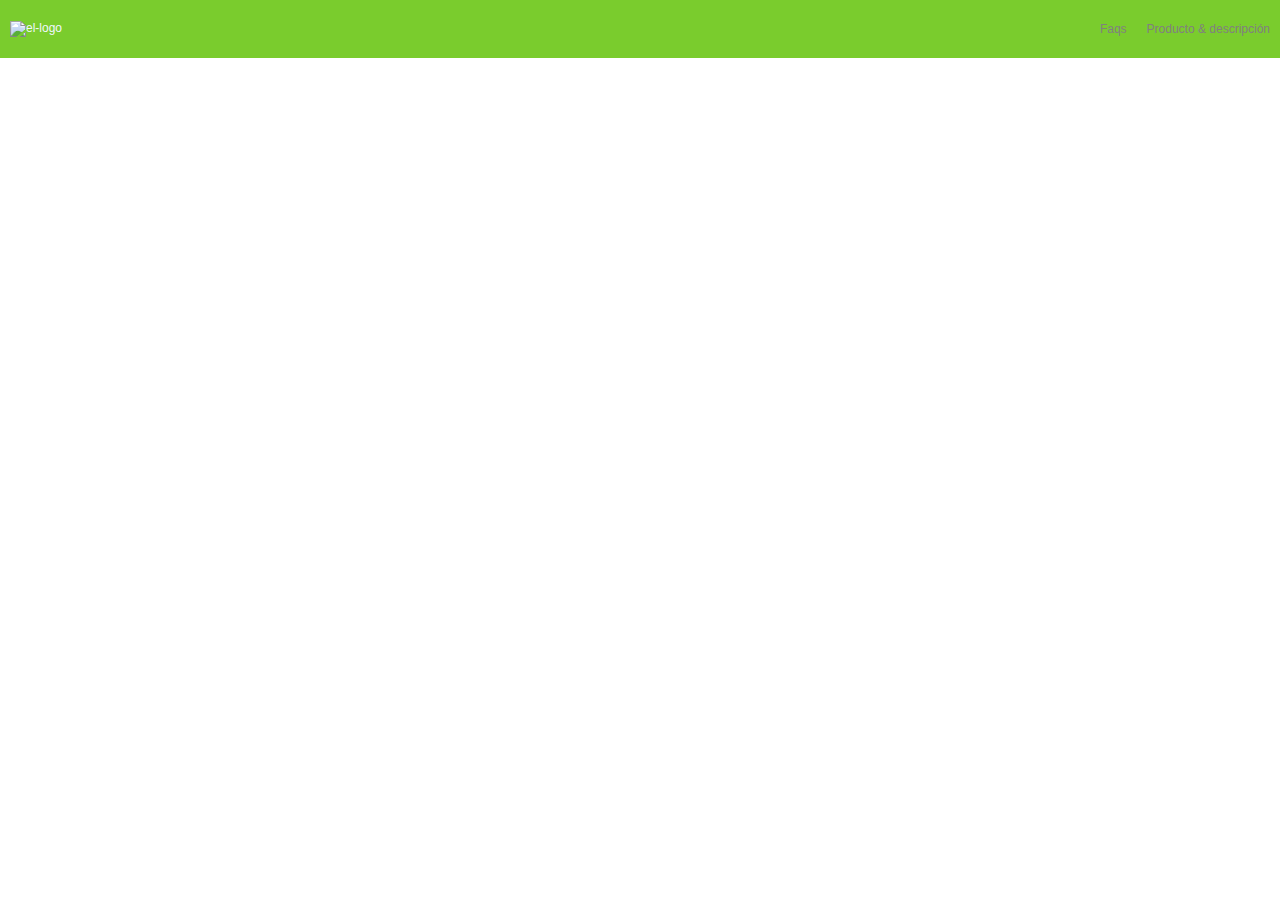
==== index.html @ 6a607093 "primer commit, navbar creada" ====
<!DOCTYPE html>
<html lang="es">
  <head>
    <meta charset="UTF-8" />
    <meta name="viewport" content="width=device-width, initial-scale=1.0" />
    <title>Brand</title>
    <link rel="stylesheet" href="Css/styles.css" />
  </head>
  <body>
    <!-- Inicia el NAVBAR -->
    <nav>
      <div class="brand_image">
        <img src="../Html-Css/images/logo.png" alt="el-logo" />
      </div>
      <div class="nav_options">
        <ul>
          <li><a href="#">Faqs</a></li>
          <li><a href="#">Producto & descripción</a></li>
        </ul>
      </div>
    </nav>
    <!-- Finaliza el NAVBAR -->
  </body>
</html>
---- Css/styles.css ----
body {
  padding: 0;
  margin: 0;
  font-size: 12px;
  font-family: Helvetica;
}

nav {
  display: flex;
  background-color: #7acc2d;
  padding: 10px;
  color: aliceblue;
  justify-content: space-between;
  align-items: center;
}

nav ul {
  display: flex;
  justify-content: left;
}

nav li {
  padding-left: 20px;
  list-style: none;
}

nav li a {
  color: gray;
  text-decoration: none;
}

nav li a:hover {
  color: white;
}
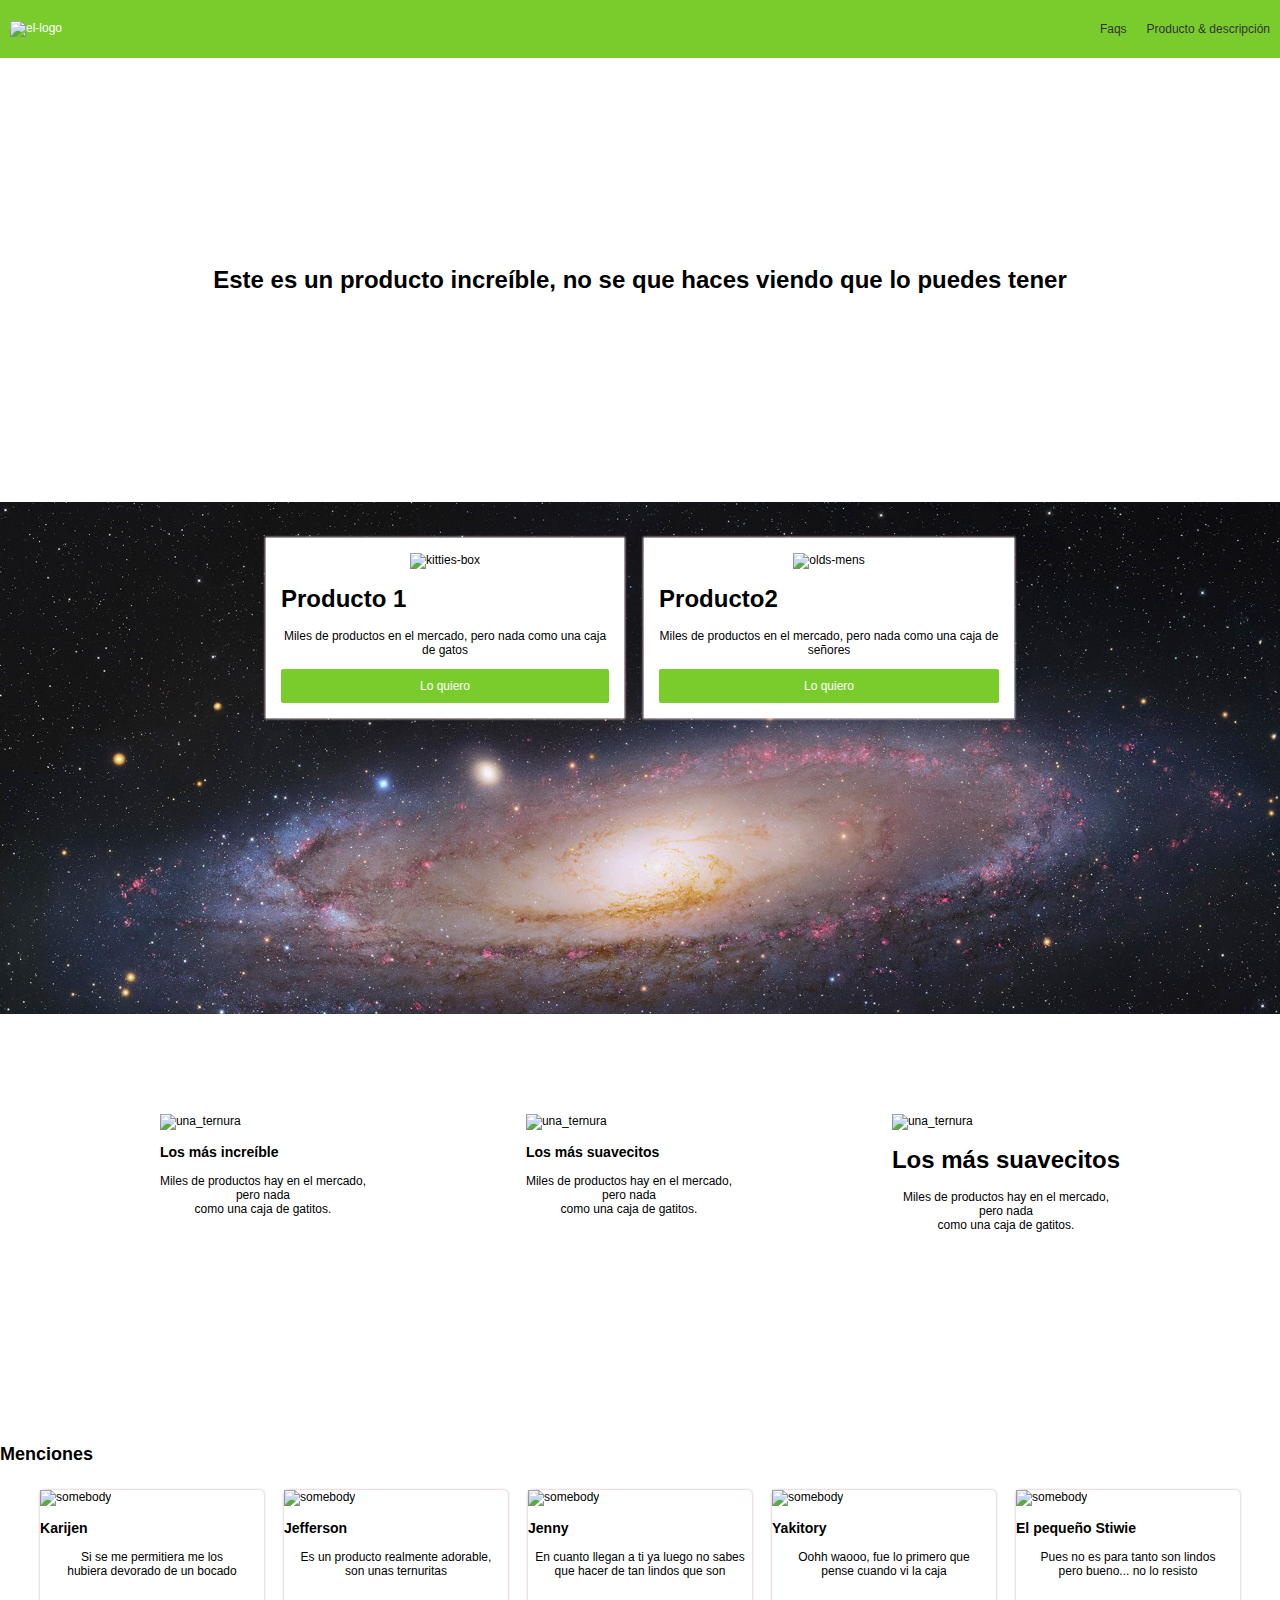
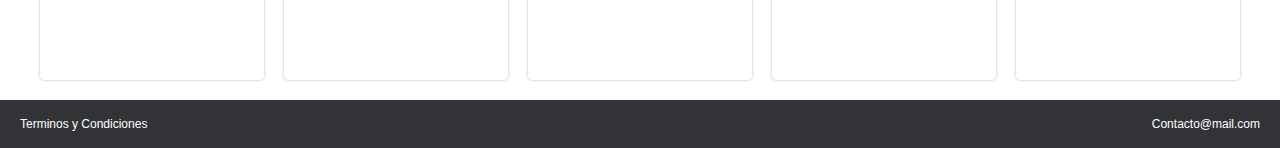
==== commit 848e0513: "En este documento hay un problema con el footer y el codigo es clonado así que requiere primero comp" ====
--- a/index.html
+++ b/index.html
@@ -5,6 +5,7 @@
     <meta name="viewport" content="width=device-width, initial-scale=1.0" />
     <title>Brand</title>
     <link rel="stylesheet" href="Css/styles.css" />
+    <link rel="stylesheet" href="../Html-Css/Css/mobile.css" />
   </head>
   <body>
     <!-- Inicia el NAVBAR -->
@@ -19,6 +20,188 @@
         </ul>
       </div>
     </nav>
-    <!-- Finaliza el NAVBAR -->
+
+    <!-- Inicia the Main section -->
+    <div class="main_section">
+      <h1>
+        Este es un producto increíble, no se que haces viendo que lo puedes
+        tener
+      </h1>
+    </div>
+    <!-- ONE PRODUCT -->
+
+    <div class="products">
+      <div class="product">
+        <div class="content">
+          <div class="img_content">
+            <img src="../Html-Css/images/box2.png" alt="kitties-box" />
+          </div>
+          <h1>Producto 1</h1>
+          <p>
+            Miles de productos en el mercado, pero nada como una caja de gatos
+          </p>
+          <button class="main_button" href="#">Lo quiero</button>
+        </div>
+      </div>
+
+      <!-- other product -->
+
+      <div class="product">
+        <div class="content">
+          <div class="img_content">
+            <img src="../Html-Css/images/box1.png" alt="olds-mens" />
+          </div>
+          <h1>Producto2</h1>
+          <p>
+            Miles de productos en el mercado, pero nada como una caja de señores
+          </p>
+          <button class="main_button" href="#">Lo quiero</button>
+        </div>
+      </div>
+    </div>
+
+    <!----Inicia especificaciones de más productos --->
+
+    <div class="beneficios">
+      <article class="beneficio">
+        <div class="content_beneficio">
+          <img
+            src="https://media.giphy.com/media/28EA0wj1IDG2STE6EM/giphy.gif"
+            alt="una_ternura"
+            class="card__image"
+          />
+          <h3>Los más increíble</h3>
+          <p class="text_beneficio">
+            Miles de productos hay en el mercado,<br />
+            pero nada<br />
+            como una caja de gatitos.
+          </p>
+        </div>
+      </article>
+
+      <!------------ Other beneficio ----------->
+
+      <article class="beneficio">
+        <div class="content_beneficio">
+          <img
+            src="https://media.giphy.com/media/X8Wu9fnwhTcRXQMVqS/giphy.gif"
+            alt="una_ternura"
+            class="card__image"
+          />
+          <h3>Los más suavecitos</h3>
+          <p class="text_beneficio">
+            Miles de productos hay en el mercado,<br />
+            pero nada<br />
+            como una caja de gatitos.
+          </p>
+        </div>
+      </article>
+
+      <!------------ Other beneficio ------------>
+
+      <article class="beneficio">
+        <div class="content_beneficio">
+          <img src= https://media.giphy.com/media/apifB0Yl0cfra6mERU/giphy.gif
+          alt="una_ternura" class="card__image" />
+          <h1>Los más suavecitos</h1>
+          <p class="text_beneficio">
+            Miles de productos hay en el mercado,<br />
+            pero nada<br />
+            como una caja de gatitos.
+          </p>
+        </div>
+      </article>
+    </div>
+
+    <!---------MENCIONES HONORIFICAS ----------->
+    <h2 class="opinions_title">Menciones</h2>
+
+    <div class="user_opinion__container">
+      <div class="opinion_card">
+        <img
+          src="https://media.giphy.com/media/FEQdpdHHUxxeyIQgBO/giphy.gif"
+          alt="somebody"
+          class="opinion__image"
+        />
+        <h3>Karijen</h3>
+        <p>
+          Si se me permitiera me los <br />
+          hubiera devorado de un bocado
+        </p>
+      </div>
+
+      <!------- Other user opinion ------->
+
+      <div class="opinion_card">
+        <img
+          src="https://media.giphy.com/media/MddvjsfL3kNg9RFxUl/giphy.gif"
+          alt="somebody"
+          class="opinion__image"
+        />
+        <h3>Jefferson</h3>
+        <p>
+          Es un producto realmente adorable,<br />
+          son unas ternuritas
+        </p>
+      </div>
+
+      <!------- Other user opinion ------->
+
+      <div class="opinion_card">
+        <img
+          src="https://media.giphy.com/media/hogIHFezMenWipgPgL/giphy.gif"
+          alt="somebody"
+          class="opinion__image"
+        />
+        <h3>Jenny</h3>
+        <p>
+          En cuanto llegan a ti ya luego no sabes <br />
+          que hacer de tan lindos que son
+        </p>
+      </div>
+      <!--------- Other user opinion --------->
+
+      <div class="opinion_card">
+        <img
+          src="https://media.giphy.com/media/IdgbGQWtreCRVk8U3B/giphy.gif"
+          alt="somebody"
+          class="opinion__image"
+        />
+        <h3>Yakitory</h3>
+        <p>
+          Oohh waooo, fue lo primero que <br />
+          pense cuando vi la caja
+        </p>
+      </div>
+
+      <!--------- Other user opinion --------->
+
+      <div class="opinion_card">
+        <img
+          src="https://media.giphy.com/media/1qh6uuHUsdm8i4ujEQ/giphy.gif"
+          alt="somebody"
+          class="opinion__image"
+        />
+        <h3>El pequeño Stiwie</h3>
+        <p>
+          Pues no es para tanto son lindos <br />
+          pero bueno... no lo resisto
+        </p>
+      </div>
+    </div>
+
+    <!---------- Footer ----------->
+    <footer class="footer">
+      <div>
+        <ul>
+          <li>
+            <a href="#">Terminos y Condiciones</a>
+          </li>
+          <li>
+            <a href="#">Contacto@mail.com</a>
+          </li>
+        </ul>
+      </div>
+    </footer>
   </body>
 </html>
--- a/Css/styles.css
+++ b/Css/styles.css
@@ -1,19 +1,36 @@
+@import url("https://fonts.googleapis.com/css?family=Open + Sans:400,700&display=swap");
+/* --------------- Open Variables -------------*/
+:root {
+  --green-color: #7acc2d;
+  --white-color: white;
+  --black-color: #313337;
+  /* Tipografía */
+  --normal: 12px;
+  /* Espaciado */
+  --space: 10px;
+  /* Box-shadow */
+  --box: 0px 0 2px 1px #e6d5d9;
+}
+
+/*------------ Close variables------------ */
+
+html,
 body {
   padding: 0;
   margin: 0;
-  font-size: 12px;
-  font-family: Helvetica;
+  font-size: var(--normal);
+  font-family: ‘Open Sans’, sans-serif;
 }
 
 nav {
   display: flex;
-  background-color: #7acc2d;
-  padding: 10px;
-  color: aliceblue;
+  background-color: var(--green-color);
+  padding: var(--space);
+  color: var(--white-color);
   justify-content: space-between;
   align-items: center;
 }
-
+/* -----------nav----------- */
 nav ul {
   display: flex;
   justify-content: left;
@@ -25,10 +42,134 @@
 }
 
 nav li a {
-  color: gray;
+  color: var(--black-color);
   text-decoration: none;
 }
 
 nav li a:hover {
+  color: var(--white-color);
+}
+/* -----------finaliza NAV--------- */
+/* Inicia the Main section  */
+.main_section {
+  padding: 15%;
+  text-align: center;
+}
+/* Finaliza the Main section  */
+
+.products {
+  background-image: url("../images/galaxy.png");
+  max-height: 50px;
+  background-size: cover;
+  background-position: center top;
+  padding: 20%;
+  display: flex;
+}
+.product {
+  padding: var(--space);
+  margin-top: -230px;
+}
+.product .content {
+  background-color: var(--white-color);
+  padding: 15px;
+  box-shadow: var(--box);
+}
+
+.img_content {
+  text-align: center;
+}
+
+.main_button {
+  background-color: var(--green-color);
+  width: 100%;
+  padding: var(--space);
+  font-size: var(--normal);
+  color: var(--white-color);
+  border: 0;
+  cursor: pointer;
+  border-radius: 2px;
+}
+
+.main_button:hover {
+  background-color: #5e9e22;
+}
+
+/* sección que detalla mas lo genial de la caja de gatitos */
+.beneficios {
+  display: flex;
+  justify-content: space-evenly;
+  margin-bottom: 200px;
+}
+
+.beneficio {
+  justify-content: center;
+  margin-top: 100px;
+  height: 100%;
+}
+
+.card__image {
+  width: 180px;
+  justify-content: center;
+}
+
+.item h1,
+p {
+  text-align: center;
+  font-size: 14px;
+  overflow: hidden;
+}
+
+/* -------- Honorable_mentions -------- */
+
+.user_opinion__container {
+  display: flex;
+  margin: 10px 30px;
+  justify-content: center;
+}
+
+.opinion_card {
+  width: 230px;
+  height: 190px;
+  display: inline-block;
+  margin: 10px;
+  text-align: left;
+  border-radius: 5px;
+  box-shadow: var(--box);
+}
+.opinion__image {
+  justify-content: center;
+  height: 60px;
+}
+
+.opinion_card,
+p {
+  font-size: 12px;
+}
+
+/* --------Footer-------- */
+footer {
+  background-color: #313337;
+  padding: 5px;
   color: white;
 }
+
+.footer ul {
+  display: flex;
+  align-items: center;
+  justify-content: space-between;
+  padding: 0 15px;
+  list-style: none;
+}
+
+.footer li {
+  list-style: none;
+}
+
+.footer li a {
+  color: var(--white-color);
+  text-decoration: none;
+}
+footer li a:hover {
+  color: var(--white-color);
+  text-decoration: none;
+}
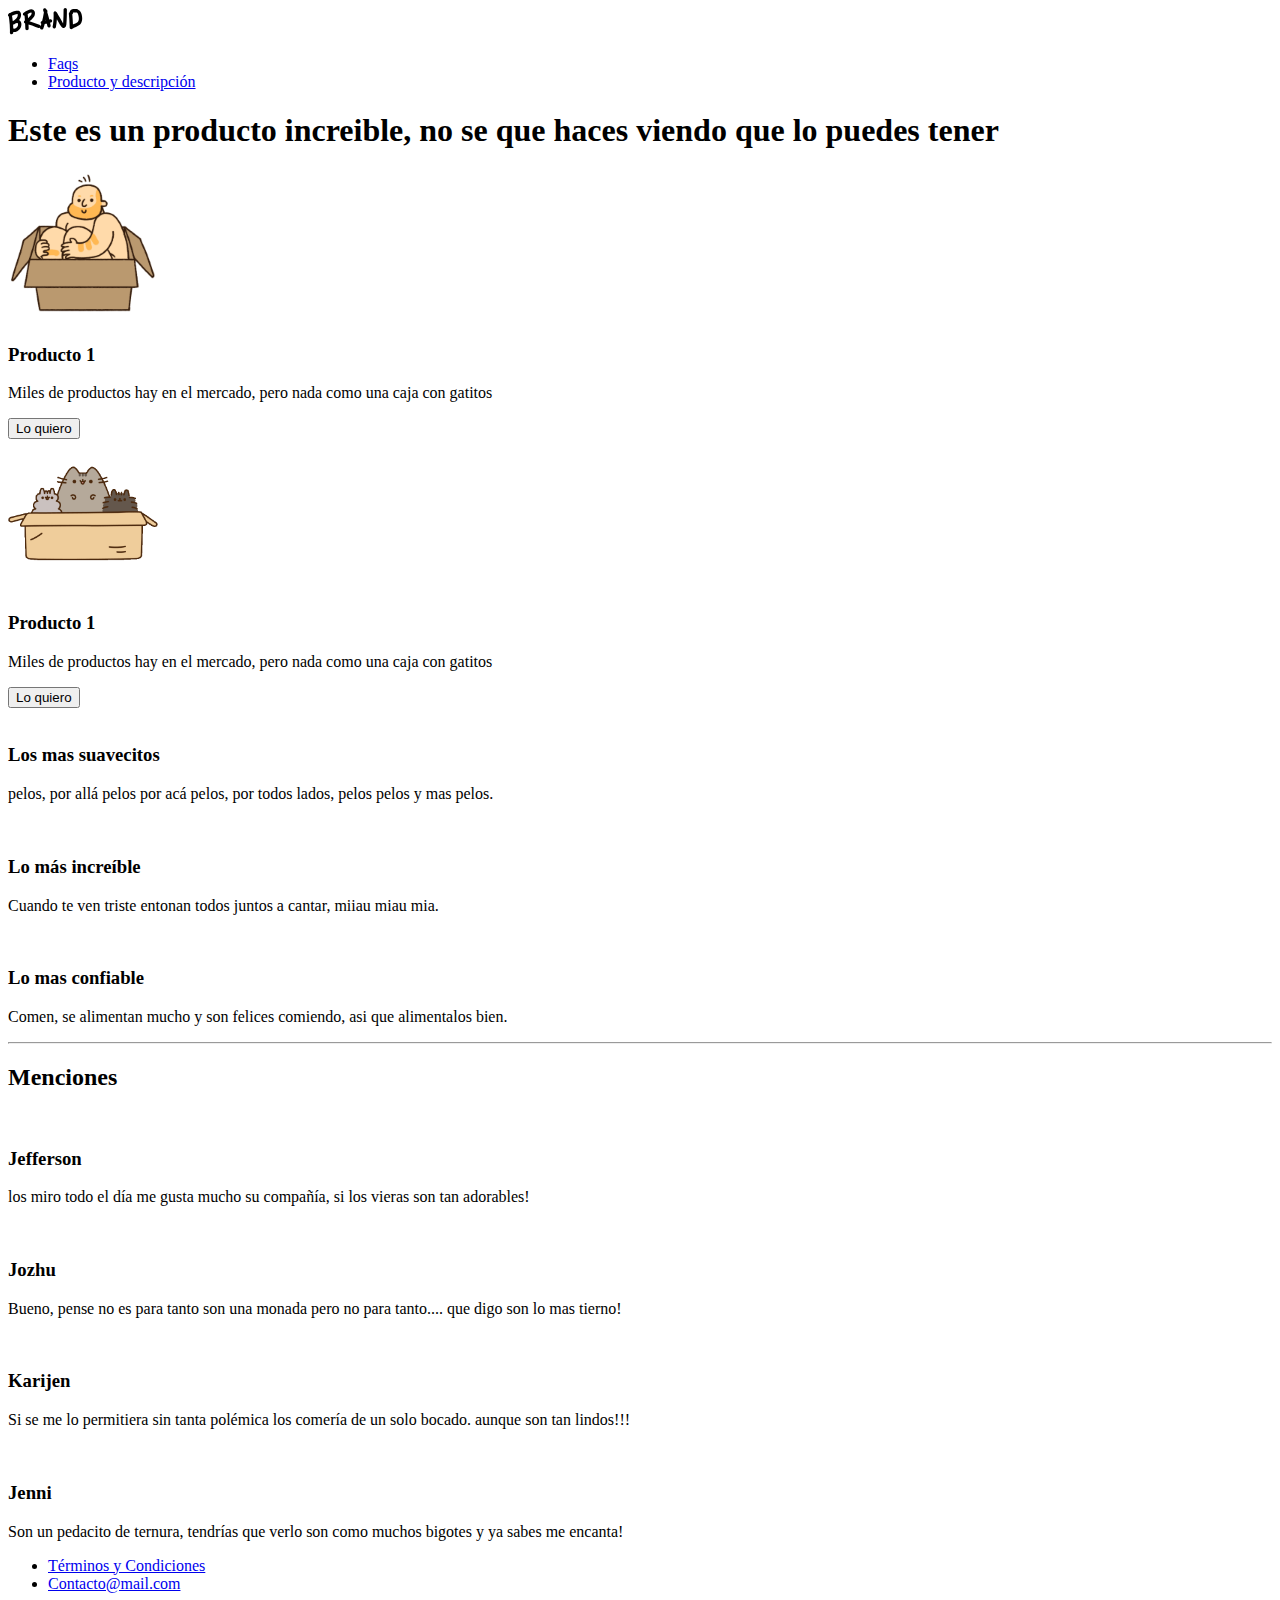
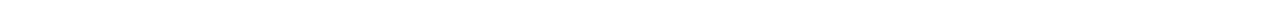
==== commit 0315bb31: "Se resolvio el bug del responsive design" ====
--- a/index.html
+++ b/index.html
@@ -1,201 +1,180 @@
 <!DOCTYPE html>
-<html lang="es">
+<html lang="en">
   <head>
-    <meta charset="UTF-8" />
-    <meta name="viewport" content="width=device-width, initial-scale=1.0" />
-    <title>Brand</title>
-    <link rel="stylesheet" href="Css/styles.css" />
-    <link rel="stylesheet" href="../Html-Css/Css/mobile.css" />
+    <meta charset="utf-8" />
+    <meta name="description" content="Este es un sitio de producto genial" />
+    <link rel="stylesheet" href="css/normalize.css" />
+    <link rel="stylesheet" href="css/styles.css" />
+    <link rel="stylesheet" href="css/mobile.css" />
+    <title>BRAND📦</title>
   </head>
+  <!-- Cierra head -->
+
   <body>
-    <!-- Inicia el NAVBAR -->
     <nav>
-      <div class="brand_image">
-        <img src="../Html-Css/images/logo.png" alt="el-logo" />
-      </div>
-      <div class="nav_options">
-        <ul>
-          <li><a href="#">Faqs</a></li>
-          <li><a href="#">Producto & descripción</a></li>
-        </ul>
-      </div>
+      <img src="images/logo.png" alt="" />
+      <ul>
+        <li>
+          <a href="#">Faqs</a>
+        </li>
+        <li>
+          <a href="#">Producto y descripción</a>
+        </li>
+      </ul>
     </nav>
+    <h1 class="main_section">
+      Este es un producto increible, no se que haces viendo que lo puedes tener
+    </h1>
 
-    <!-- Inicia the Main section -->
-    <div class="main_section">
-      <h1>
-        Este es un producto increíble, no se que haces viendo que lo puedes
-        tener
-      </h1>
-    </div>
-    <!-- ONE PRODUCT -->
-
+    <!----- Inicio productos ----->
     <div class="products">
       <div class="product">
         <div class="content">
-          <div class="img_content">
-            <img src="../Html-Css/images/box2.png" alt="kitties-box" />
+          <div class="image-product">
+            <img src="images/box1.png" alt="" />
           </div>
-          <h1>Producto 1</h1>
+          <h3>Producto 1</h3>
           <p>
-            Miles de productos en el mercado, pero nada como una caja de gatos
+            Miles de productos hay en el mercado, pero nada como una caja con
+            gatitos
           </p>
-          <button class="main_button" href="#">Lo quiero</button>
+          <button class="main_btn">Lo quiero</button>
         </div>
       </div>
-
-      <!-- other product -->
-
       <div class="product">
         <div class="content">
-          <div class="img_content">
-            <img src="../Html-Css/images/box1.png" alt="olds-mens" />
+          <div class="image-product">
+            <img src="images/box2.png" alt="" />
           </div>
-          <h1>Producto2</h1>
+          <h3>Producto 1</h3>
           <p>
-            Miles de productos en el mercado, pero nada como una caja de señores
+            Miles de productos hay en el mercado, pero nada como una caja con
+            gatitos
           </p>
-          <button class="main_button" href="#">Lo quiero</button>
+          <button class="main_btn">Lo quiero</button>
         </div>
       </div>
     </div>
+    <!-- Fin productos -->
+    <!-- Inicia beneficios -->
+    <section>
+      <div class="beneficios">
+        <div class="beneficio">
+          <div class="content_beneficio">
+            <img
+              src="https://media.giphy.com/media/1qeMVoOlGWcL0CIYw3/giphy.gif"
+              alt=""
+            />
+            <h3>Los mas suavecitos</h3>
+            <p class="text_beneficio">
+              pelos, por allá pelos por acá pelos, por todos lados, pelos pelos
+              y mas pelos.
+            </p>
+          </div>
+        </div>
+        <div class="beneficio">
+          <div class="content_beneficio">
+            <img
+              src="https://media.giphy.com/media/9P3DYXaiWdYUMVkJdd/giphy.gif"
+              alt=""
+            />
+            <h3>Lo más increíble</h3>
+            <p class="text_beneficio">
+              Cuando te ven triste entonan todos juntos a cantar, miiau miau
+              mia.
+            </p>
+          </div>
+        </div>
+        <div class="beneficio">
+          <div class="content_beneficio">
+            <img
+              src="https://media.giphy.com/media/g0sM3ysY4s1atzftDY/giphy.gif"
+              alt=""
+            />
+            <h3>Lo mas confiable</h3>
+            <p class="text_beneficio">
+              Comen, se alimentan mucho y son felices comiendo, asi que
+              alimentalos bien.
+            </p>
+          </div>
+        </div>
+      </div>
+      <hr />
+      <!-- Inicia menciones -->
+      <h2 class="mention_title">Menciones</h2>
 
-    <!----Inicia especificaciones de más productos --->
+      <div class="mentions">
+        <div class="mention">
+          <div class="content_mention">
+            <img
+              src="https://media.giphy.com/media/Q4lr3zrnW9PBb6usOG/giphy.gif"
+              alt=""
+            />
+            <div class="text">
+              <h3>Jefferson</h3>
+              <p>
+                los miro todo el día me gusta mucho su compañía, si los vieras
+                son tan adorables!
+              </p>
+            </div>
+          </div>
+        </div>
 
-    <div class="beneficios">
-      <article class="beneficio">
-        <div class="content_beneficio">
-          <img
-            src="https://media.giphy.com/media/28EA0wj1IDG2STE6EM/giphy.gif"
-            alt="una_ternura"
-            class="card__image"
-          />
-          <h3>Los más increíble</h3>
-          <p class="text_beneficio">
-            Miles de productos hay en el mercado,<br />
-            pero nada<br />
-            como una caja de gatitos.
-          </p>
+        <div class="mention">
+          <div class="content_mention">
+            <img
+              src="https://media.giphy.com/media/llPMGjEUwkYd4AWnH3/giphy.gif"
+              alt=""
+            />
+            <div class="text">
+              <h3>Jozhu</h3>
+              <p>
+                Bueno, pense no es para tanto son una monada pero no para
+                tanto.... que digo son lo mas tierno!
+              </p>
+            </div>
+          </div>
         </div>
-      </article>
 
-      <!------------ Other beneficio ----------->
+        <div class="mention">
+          <div class="content_mention">
+            <img
+              src="https://media.giphy.com/media/5TjKvt4IaoROM/giphy.gif"
+              alt=""
+            />
+            <div class="text">
+              <h3>Karijen</h3>
+              <p>
+                Si se me lo permitiera sin tanta polémica los comería de un solo
+                bocado. aunque son tan lindos!!!
+              </p>
+            </div>
+          </div>
+        </div>
+        <div class="mention">
+          <div class="content_mention">
+            <img
+              src="https://media.giphy.com/media/XeYa3qU7YmP8k/giphy.gif"
+              alt=""
+            />
+            <div class="text">
+              <h3>Jenni</h3>
+              <p>
+                Son un pedacito de ternura, tendrías que verlo son como muchos
+                bigotes y ya sabes me encanta!
+              </p>
+            </div>
+          </div>
+        </div>
+      </div>
+    </section>
 
-      <article class="beneficio">
-        <div class="content_beneficio">
-          <img
-            src="https://media.giphy.com/media/X8Wu9fnwhTcRXQMVqS/giphy.gif"
-            alt="una_ternura"
-            class="card__image"
-          />
-          <h3>Los más suavecitos</h3>
-          <p class="text_beneficio">
-            Miles de productos hay en el mercado,<br />
-            pero nada<br />
-            como una caja de gatitos.
-          </p>
-        </div>
-      </article>
-
-      <!------------ Other beneficio ------------>
-
-      <article class="beneficio">
-        <div class="content_beneficio">
-          <img src= https://media.giphy.com/media/apifB0Yl0cfra6mERU/giphy.gif
-          alt="una_ternura" class="card__image" />
-          <h1>Los más suavecitos</h1>
-          <p class="text_beneficio">
-            Miles de productos hay en el mercado,<br />
-            pero nada<br />
-            como una caja de gatitos.
-          </p>
-        </div>
-      </article>
-    </div>
-
-    <!---------MENCIONES HONORIFICAS ----------->
-    <h2 class="opinions_title">Menciones</h2>
-
-    <div class="user_opinion__container">
-      <div class="opinion_card">
-        <img
-          src="https://media.giphy.com/media/FEQdpdHHUxxeyIQgBO/giphy.gif"
-          alt="somebody"
-          class="opinion__image"
-        />
-        <h3>Karijen</h3>
-        <p>
-          Si se me permitiera me los <br />
-          hubiera devorado de un bocado
-        </p>
-      </div>
-
-      <!------- Other user opinion ------->
-
-      <div class="opinion_card">
-        <img
-          src="https://media.giphy.com/media/MddvjsfL3kNg9RFxUl/giphy.gif"
-          alt="somebody"
-          class="opinion__image"
-        />
-        <h3>Jefferson</h3>
-        <p>
-          Es un producto realmente adorable,<br />
-          son unas ternuritas
-        </p>
-      </div>
-
-      <!------- Other user opinion ------->
-
-      <div class="opinion_card">
-        <img
-          src="https://media.giphy.com/media/hogIHFezMenWipgPgL/giphy.gif"
-          alt="somebody"
-          class="opinion__image"
-        />
-        <h3>Jenny</h3>
-        <p>
-          En cuanto llegan a ti ya luego no sabes <br />
-          que hacer de tan lindos que son
-        </p>
-      </div>
-      <!--------- Other user opinion --------->
-
-      <div class="opinion_card">
-        <img
-          src="https://media.giphy.com/media/IdgbGQWtreCRVk8U3B/giphy.gif"
-          alt="somebody"
-          class="opinion__image"
-        />
-        <h3>Yakitory</h3>
-        <p>
-          Oohh waooo, fue lo primero que <br />
-          pense cuando vi la caja
-        </p>
-      </div>
-
-      <!--------- Other user opinion --------->
-
-      <div class="opinion_card">
-        <img
-          src="https://media.giphy.com/media/1qh6uuHUsdm8i4ujEQ/giphy.gif"
-          alt="somebody"
-          class="opinion__image"
-        />
-        <h3>El pequeño Stiwie</h3>
-        <p>
-          Pues no es para tanto son lindos <br />
-          pero bueno... no lo resisto
-        </p>
-      </div>
-    </div>
-
-    <!---------- Footer ----------->
-    <footer class="footer">
-      <div>
+    <!-- Footer -->
+    <footer>
+      <div class="footer">
         <ul>
           <li>
-            <a href="#">Terminos y Condiciones</a>
+            <a href="#">Términos y Condiciones</a>
           </li>
           <li>
             <a href="#">Contacto@mail.com</a>
@@ -203,5 +182,12 @@
         </ul>
       </div>
     </footer>
+
+    <!-- Script -->
+    <script
+      data-cfasync="false"
+      src="/cdn-cgi/scripts/5c5dd728/cloudflare-static/email-decode.min.js"
+    ></script>
+    <script src="scripts/script.js"></script>
   </body>
 </html>
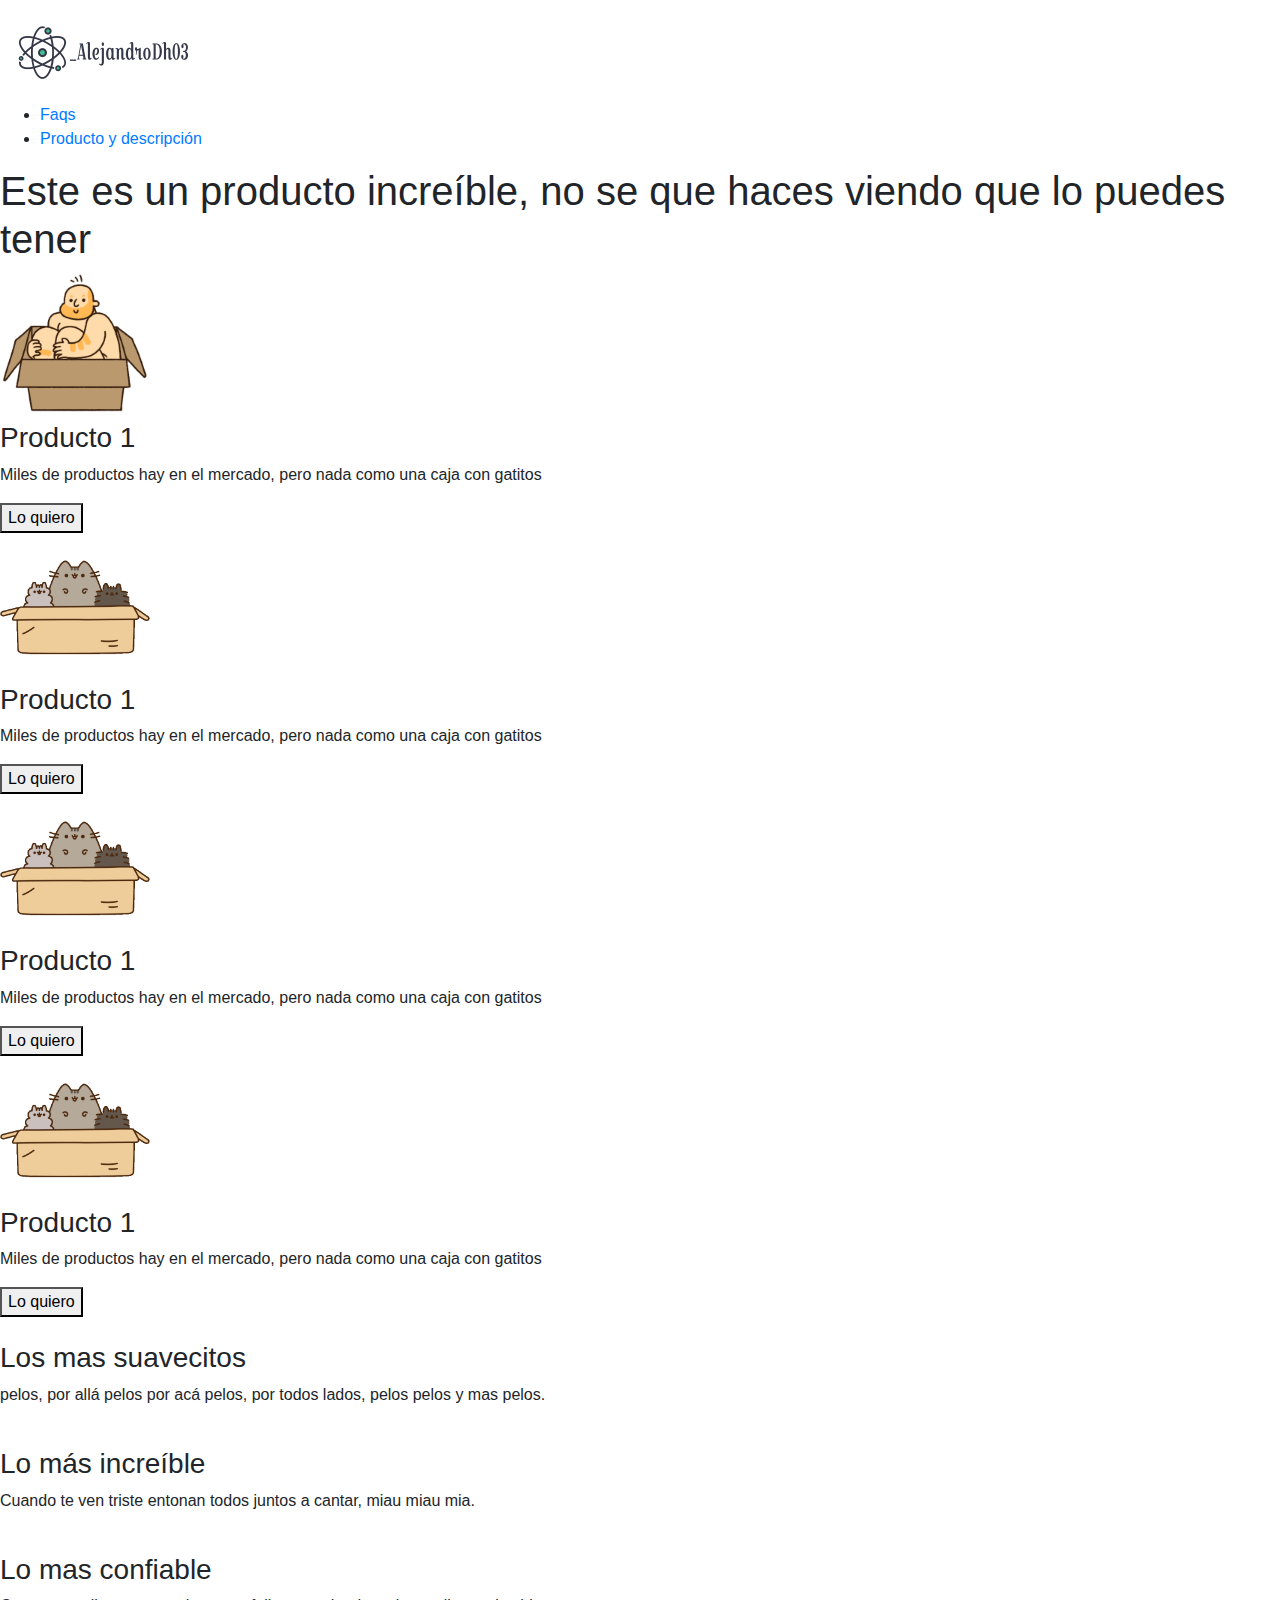
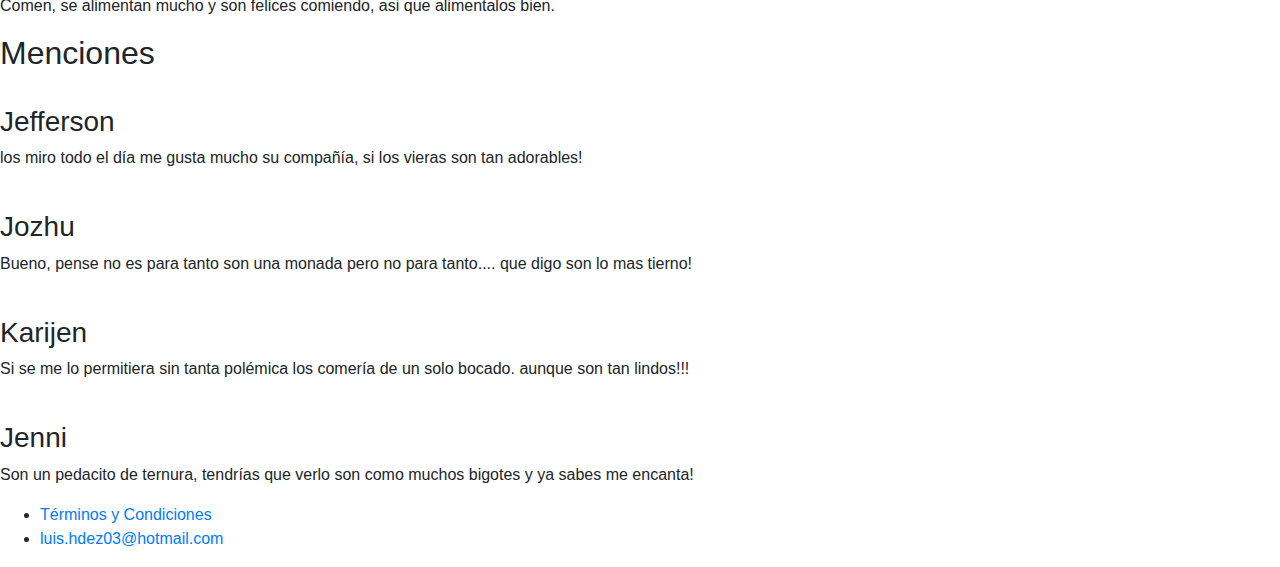
==== commit 0ee6da36: "Retoques al estilo" ====
--- a/index.html
+++ b/index.html
@@ -1,18 +1,25 @@
 <!DOCTYPE html>
 <html lang="en">
-  <head>
-    <meta charset="utf-8" />
-    <meta name="description" content="Este es un sitio de producto genial" />
-    <link rel="stylesheet" href="css/normalize.css" />
-    <link rel="stylesheet" href="css/styles.css" />
-    <link rel="stylesheet" href="css/mobile.css" />
-    <title>BRAND📦</title>
-  </head>
-  <!-- Cierra head -->
-
-  <body>
-    <nav>
-      <img src="images/logo.png" alt="" />
+
+<head>
+  <meta charset="utf-8" />
+  <meta name="description" content="Este es un sitio de producto genial" />
+  <link rel="stylesheet" href="https://stackpath.bootstrapcdn.com/bootstrap/4.5.2/css/bootstrap.min.css"
+    integrity="sha384-JcKb8q3iqJ61gNV9KGb8thSsNjpSL0n8PARn9HuZOnIxN0hoP+VmmDGMN5t9UJ0Z" crossorigin="anonymous" />
+  <!-- <link rel="stylesheet" href="css/normalize.css" /> -->
+  <link rel="stylesheet" href="css/styles.css" />
+  <link rel="stylesheet" href="css/mobile.css" />
+  <link rel="stylesheet" href="Css/animation.css" />
+
+  <title>BRAND📦</title>
+</head>
+<!-- Cierra head -->
+
+<body>
+  <header>
+    <img class="myLogo" src="images/myLogo .png" alt="myLogo"/>
+
+    <nav class="fadeInDown">
       <ul>
         <li>
           <a href="#">Faqs</a>
@@ -22,172 +29,193 @@
         </li>
       </ul>
     </nav>
-    <h1 class="main_section">
-      Este es un producto increible, no se que haces viendo que lo puedes tener
+  </header>
+
+  <main class="main_section fadeIn">
+    <h1 >
+      Este es un producto increíble, no se que haces viendo que lo puedes tener
     </h1>
-
-    <!----- Inicio productos ----->
-    <div class="products">
-      <div class="product">
-        <div class="content">
-          <div class="image-product">
-            <img src="images/box1.png" alt="" />
-          </div>
-          <h3>Producto 1</h3>
-          <p>
-            Miles de productos hay en el mercado, pero nada como una caja con
-            gatitos
+  </main>
+
+  <!----- Inicio productos ----->
+  <section class="products fadeInUp">
+    <div class="product">
+      <div class="content">
+        <div class="image-product">
+          <img src="images/box1.png" alt="" />
+        </div>
+        <h3>Producto 1</h3>
+        <p>
+          Miles de productos hay en el mercado, pero nada como una caja con
+          gatitos
+        </p>
+        <a href="venta.html">
+          <button class="main_btn" href="venta.html">Lo quiero</button>
+        </a>
+      </div>
+    </div>
+
+    <div class="product">
+      <div class="content">
+        <div class="image-product">
+          <img src="images/box2.png" alt="" />
+        </div>
+        <h3>Producto 1</h3>
+        <p>
+          Miles de productos hay en el mercado, pero nada como una caja con
+          gatitos
+        </p>
+        <a href="venta.html">
+          <button class="main_btn">Lo quiero</button>
+        </a>
+      </div>
+    </div>
+    <div class="product">
+      <div class="content">
+        <div class="image-product">
+          <img src="images/box2.png" alt="" />
+        </div>
+        <h3>Producto 1</h3>
+        <p>
+          Miles de productos hay en el mercado, pero nada como una caja con
+          gatitos
+        </p>
+        <a href="venta.html">
+          <button class="main_btn">Lo quiero</button>
+        </a>
+      </div>
+    </div>
+
+    <div class="product">
+      <div class="content">
+        <div class="image-product">
+          <img src="images/box2.png" alt="" />
+        </div>
+        <h3>Producto 1</h3>
+        <p>
+          Miles de productos hay en el mercado, pero nada como una caja con
+          gatitos
+        </p>
+        <a href="venta.html">
+          <button class="main_btn">Lo quiero</button>
+        </a>
+      </div>
+    </div>
+  </section>
+  <!-- Fin productos -->
+
+  <!-- Inicia beneficios -->
+    <section class="beneficios">
+
+      <div class="beneficio">
+        <div class="content_beneficio">
+          <img src="https://media.giphy.com/media/1qeMVoOlGWcL0CIYw3/giphy.gif" alt="" />
+          <h3>Los mas suavecitos</h3>
+          <p class="text_beneficio">
+            pelos, por allá pelos por acá pelos, por todos lados, pelos pelos
+            y mas pelos.
           </p>
-          <button class="main_btn">Lo quiero</button>
-        </div>
-      </div>
-      <div class="product">
-        <div class="content">
-          <div class="image-product">
-            <img src="images/box2.png" alt="" />
-          </div>
-          <h3>Producto 1</h3>
-          <p>
-            Miles de productos hay en el mercado, pero nada como una caja con
-            gatitos
+        </div>
+      </div>
+
+      <div class="beneficio">
+        <div class="content_beneficio">
+          <img src="https://media.giphy.com/media/9P3DYXaiWdYUMVkJdd/giphy.gif" alt="" />
+          <h3>Lo más increíble</h3>
+          <p class="text_beneficio">
+            Cuando te ven triste entonan todos juntos a cantar, miau miau
+            mia.
           </p>
-          <button class="main_btn">Lo quiero</button>
-        </div>
-      </div>
-    </div>
-    <!-- Fin productos -->
-    <!-- Inicia beneficios -->
-    <section>
-      <div class="beneficios">
-        <div class="beneficio">
-          <div class="content_beneficio">
-            <img
-              src="https://media.giphy.com/media/1qeMVoOlGWcL0CIYw3/giphy.gif"
-              alt=""
-            />
-            <h3>Los mas suavecitos</h3>
-            <p class="text_beneficio">
-              pelos, por allá pelos por acá pelos, por todos lados, pelos pelos
-              y mas pelos.
-            </p>
-          </div>
-        </div>
-        <div class="beneficio">
-          <div class="content_beneficio">
-            <img
-              src="https://media.giphy.com/media/9P3DYXaiWdYUMVkJdd/giphy.gif"
-              alt=""
-            />
-            <h3>Lo más increíble</h3>
-            <p class="text_beneficio">
-              Cuando te ven triste entonan todos juntos a cantar, miiau miau
-              mia.
-            </p>
-          </div>
-        </div>
-        <div class="beneficio">
-          <div class="content_beneficio">
-            <img
-              src="https://media.giphy.com/media/g0sM3ysY4s1atzftDY/giphy.gif"
-              alt=""
-            />
-            <h3>Lo mas confiable</h3>
-            <p class="text_beneficio">
-              Comen, se alimentan mucho y son felices comiendo, asi que
-              alimentalos bien.
-            </p>
-          </div>
-        </div>
-      </div>
-      <hr />
-      <!-- Inicia menciones -->
-      <h2 class="mention_title">Menciones</h2>
-
-      <div class="mentions">
-        <div class="mention">
-          <div class="content_mention">
-            <img
-              src="https://media.giphy.com/media/Q4lr3zrnW9PBb6usOG/giphy.gif"
-              alt=""
-            />
-            <div class="text">
-              <h3>Jefferson</h3>
-              <p>
-                los miro todo el día me gusta mucho su compañía, si los vieras
-                son tan adorables!
-              </p>
-            </div>
-          </div>
-        </div>
-
-        <div class="mention">
-          <div class="content_mention">
-            <img
-              src="https://media.giphy.com/media/llPMGjEUwkYd4AWnH3/giphy.gif"
-              alt=""
-            />
-            <div class="text">
-              <h3>Jozhu</h3>
-              <p>
-                Bueno, pense no es para tanto son una monada pero no para
-                tanto.... que digo son lo mas tierno!
-              </p>
-            </div>
-          </div>
-        </div>
-
-        <div class="mention">
-          <div class="content_mention">
-            <img
-              src="https://media.giphy.com/media/5TjKvt4IaoROM/giphy.gif"
-              alt=""
-            />
-            <div class="text">
-              <h3>Karijen</h3>
-              <p>
-                Si se me lo permitiera sin tanta polémica los comería de un solo
-                bocado. aunque son tan lindos!!!
-              </p>
-            </div>
-          </div>
-        </div>
-        <div class="mention">
-          <div class="content_mention">
-            <img
-              src="https://media.giphy.com/media/XeYa3qU7YmP8k/giphy.gif"
-              alt=""
-            />
-            <div class="text">
-              <h3>Jenni</h3>
-              <p>
-                Son un pedacito de ternura, tendrías que verlo son como muchos
-                bigotes y ya sabes me encanta!
-              </p>
-            </div>
-          </div>
-        </div>
-      </div>
+        </div>
+      </div>
+
+      <div class="beneficio">
+        <div class="content_beneficio">
+          <img src="https://media.giphy.com/media/g0sM3ysY4s1atzftDY/giphy.gif" alt="" />
+          <h3>Lo mas confiable</h3>
+          <p class="text_beneficio">
+            Comen, se alimentan mucho y son felices comiendo, asi que
+            alimentalos bien.
+          </p>
+        </div>
+
+      </div>
+
     </section>
 
-    <!-- Footer -->
-    <footer>
-      <div class="footer">
-        <ul>
-          <li>
-            <a href="#">Términos y Condiciones</a>
-          </li>
-          <li>
-            <a href="#">Contacto@mail.com</a>
-          </li>
-        </ul>
-      </div>
-    </footer>
-
-    <!-- Script -->
-    <script
-      data-cfasync="false"
-      src="/cdn-cgi/scripts/5c5dd728/cloudflare-static/email-decode.min.js"
-    ></script>
-    <script src="scripts/script.js"></script>
-  </body>
-</html>
+    <!-- Inicia menciones -->
+    <h2 class="mention_title">Menciones</h2>
+    <section class="mentions">
+
+      <div class="mention">
+        <div class="content_mention">
+          <img src="https://media.giphy.com/media/Q4lr3zrnW9PBb6usOG/giphy.gif" alt="" />
+          <div class="text">
+            <h3>Jefferson</h3>
+            <p>
+              los miro todo el día me gusta mucho su compañía, si los vieras
+              son tan adorables!
+            </p>
+          </div>
+        </div>
+      </div>
+
+      <div class="mention">
+        <div class="content_mention">
+          <img src="https://media.giphy.com/media/llPMGjEUwkYd4AWnH3/giphy.gif" alt="" />
+          <div class="text">
+            <h3>Jozhu</h3>
+            <p>
+              Bueno, pense no es para tanto son una monada pero no para
+              tanto.... que digo son lo mas tierno!
+            </p>
+          </div>
+        </div>
+      </div>
+
+      <div class="mention">
+        <div class="content_mention">
+          <img src="https://media.giphy.com/media/5TjKvt4IaoROM/giphy.gif" alt="" />
+          <div class="text">
+            <h3>Karijen</h3>
+            <p>
+              Si se me lo permitiera sin tanta polémica los comería de un solo
+              bocado. aunque son tan lindos!!!
+            </p>
+          </div>
+        </div>
+      </div>
+
+      <div class="mention">
+        <div class="content_mention">
+          <img src="https://media.giphy.com/media/XeYa3qU7YmP8k/giphy.gif" alt="" />
+          <div class="text">
+            <h3>Jenni</h3>
+            <p>
+              Son un pedacito de ternura, tendrías que verlo son como muchos
+              bigotes y ya sabes me encanta!
+            </p>
+          </div>
+        </div>
+      </div>
+    </section>
+
+  <!-- Footer -->
+  <footer id="footer">
+
+      <ul>
+        <li>
+          <a href="#">Términos y Condiciones</a>
+        </li>
+        <li>
+          <a class="contact" href="mailto:contacto@brand.com">luis.hdez03@hotmail.com</a>
+        </li>
+      </ul>
+  </footer>
+
+  <!-- Script -->
+  <script data-cfasync="false" src="/cdn-cgi/scripts/5c5dd728/cloudflare-static/email-decode.min.js"></script>
+  <script src="scripts/script.js"></script>
+</body>
+
+</html>